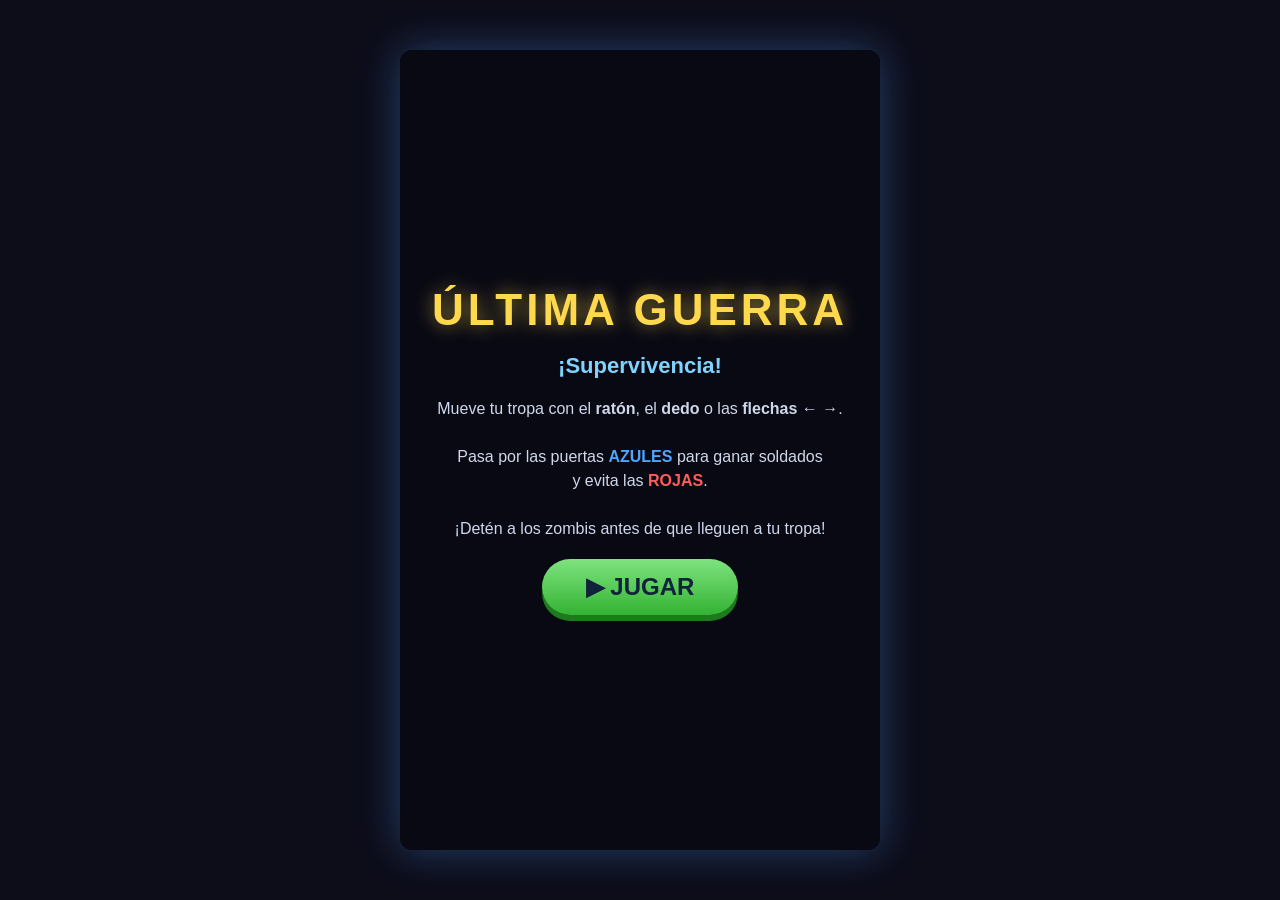
==== index.html @ 2ad982e3 "Añadir juego web estilo Last War: Survival (HTML/CSS/JS puro) Co-authored-by: importandojuntos <impo" ====
<!DOCTYPE html>
<html lang="es">
<head>
  <meta charset="UTF-8" />
  <meta name="viewport" content="width=device-width, initial-scale=1.0, user-scalable=no" />
  <title>Última Guerra: ¡Supervivencia!</title>
  <link rel="icon" href="data:image/svg+xml,<svg xmlns=%22http://www.w3.org/2000/svg%22 viewBox=%220 0 100 100%22><text y=%22.9em%22 font-size=%2290%22>🧟</text></svg>" />
  <link rel="stylesheet" href="style.css" />
</head>
<body>
  <div id="contenedor">
    <canvas id="juego" width="480" height="800"></canvas>

    <!-- Pantalla de inicio -->
    <div id="pantalla-inicio" class="pantalla">
      <h1>ÚLTIMA GUERRA</h1>
      <h2>¡Supervivencia!</h2>
      <p>
        Mueve tu tropa con el <b>ratón</b>, el <b>dedo</b> o las <b>flechas ← →</b>.<br /><br />
        Pasa por las puertas <span class="azul">AZULES</span> para ganar soldados<br />
        y evita las <span class="roja">ROJAS</span>.<br /><br />
        ¡Detén a los zombis antes de que lleguen a tu tropa!
      </p>
      <button id="boton-jugar">▶ JUGAR</button>
    </div>

    <!-- Pantalla de fin de partida -->
    <div id="pantalla-fin" class="pantalla oculta">
      <h1>💀 FIN 💀</h1>
      <p id="texto-puntos">Puntos: 0</p>
      <p id="texto-record">Récord: 0</p>
      <button id="boton-reintentar">↻ OTRA VEZ</button>
    </div>
  </div>

  <script src="game.js"></script>
</body>
</html>
---- style.css ----
/* ======= Estilos generales ======= */
* {
  margin: 0;
  padding: 0;
  box-sizing: border-box;
}

body {
  background: #0d0d1a;
  display: flex;
  justify-content: center;
  align-items: center;
  min-height: 100vh;
  font-family: "Trebuchet MS", Verdana, sans-serif;
  overflow: hidden;
}

#contenedor {
  position: relative;
  /* El canvas manda el tamaño */
}

canvas {
  display: block;
  max-width: 100vw;
  max-height: 100vh;
  border-radius: 12px;
  box-shadow: 0 0 40px rgba(80, 160, 255, 0.35);
  touch-action: none; /* para que el dedo no haga scroll */
}

/* ======= Pantallas (inicio y fin) ======= */
.pantalla {
  position: absolute;
  inset: 0;
  background: rgba(8, 8, 20, 0.88);
  display: flex;
  flex-direction: column;
  justify-content: center;
  align-items: center;
  text-align: center;
  gap: 18px;
  border-radius: 12px;
  color: #fff;
  padding: 24px;
}

.pantalla.oculta {
  display: none;
}

.pantalla h1 {
  font-size: 44px;
  letter-spacing: 4px;
  color: #ffd94d;
  text-shadow: 0 0 18px rgba(255, 217, 77, 0.6);
}

.pantalla h2 {
  font-size: 22px;
  color: #7fd4ff;
}

.pantalla p {
  font-size: 16px;
  line-height: 1.5;
  color: #cfd8ea;
}

.azul { color: #4da6ff; font-weight: bold; }
.roja { color: #ff5c5c; font-weight: bold; }

button {
  font-size: 24px;
  font-weight: bold;
  padding: 14px 44px;
  border: none;
  border-radius: 40px;
  cursor: pointer;
  color: #10233a;
  background: linear-gradient(180deg, #7fe37f, #33b333);
  box-shadow: 0 6px 0 #1d7a1d;
  transition: transform 0.1s;
}

button:active {
  transform: translateY(4px);
  box-shadow: 0 2px 0 #1d7a1d;
}
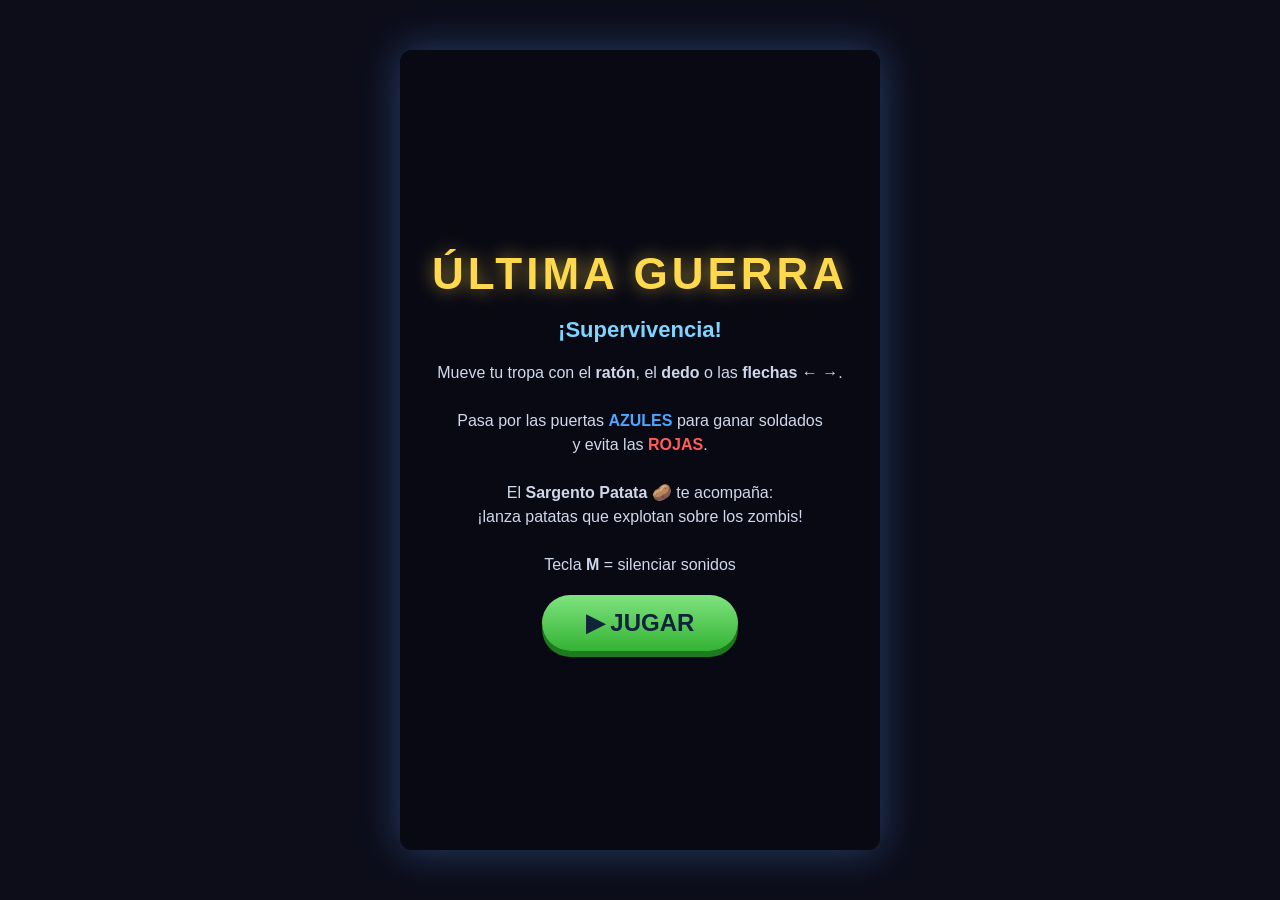
==== commit ba696247: "Añadir sonidos con Web Audio API y el Sargento Patata con lanzapatatas explosivo Co-authored-by: imp" ====
--- a/index.html
+++ b/index.html
@@ -19,7 +19,9 @@
         Mueve tu tropa con el <b>ratón</b>, el <b>dedo</b> o las <b>flechas ← →</b>.<br /><br />
         Pasa por las puertas <span class="azul">AZULES</span> para ganar soldados<br />
         y evita las <span class="roja">ROJAS</span>.<br /><br />
-        ¡Detén a los zombis antes de que lleguen a tu tropa!
+        El <b>Sargento Patata 🥔</b> te acompaña:<br />
+        ¡lanza patatas que explotan sobre los zombis!<br /><br />
+        Tecla <b>M</b> = silenciar sonidos
       </p>
       <button id="boton-jugar">▶ JUGAR</button>
     </div>
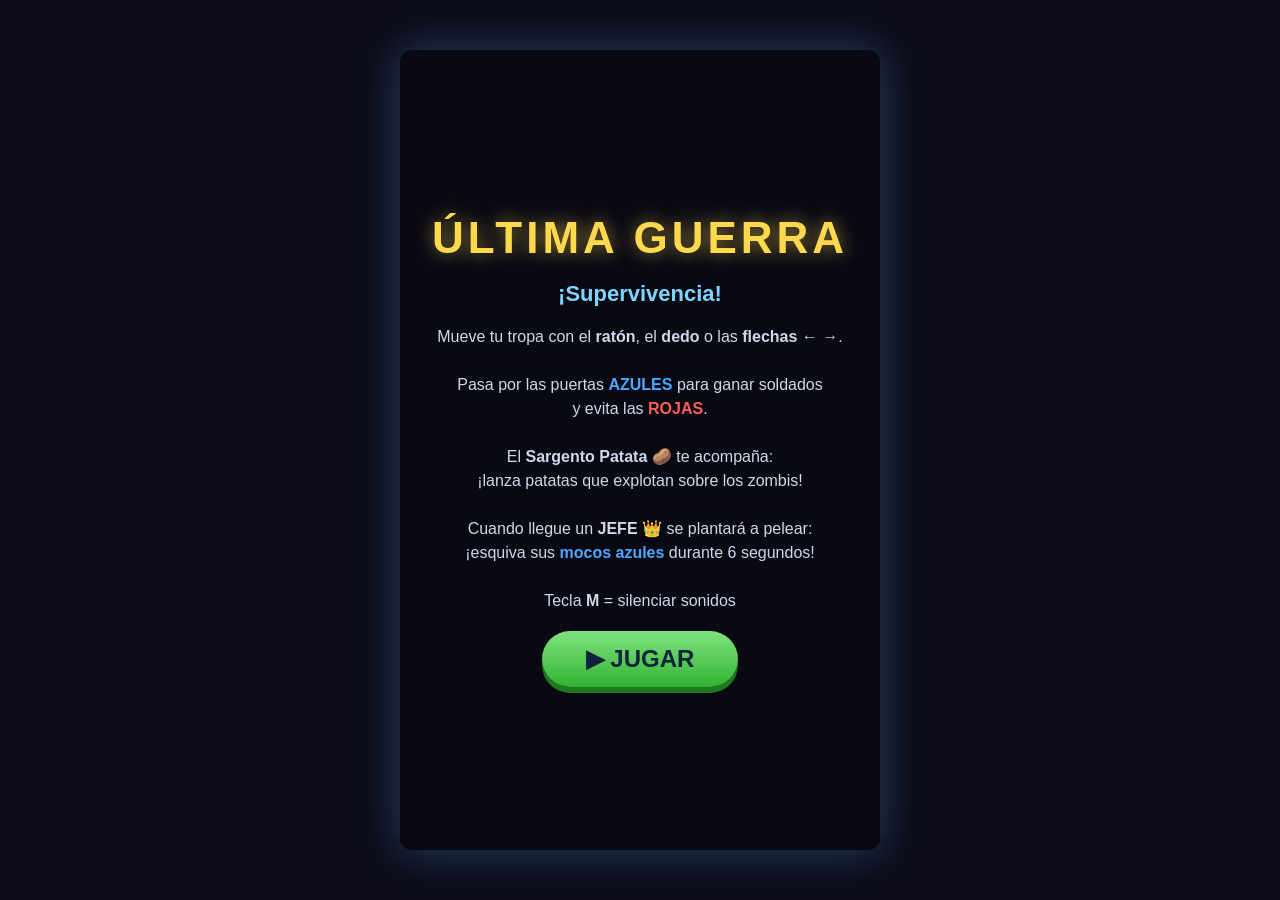
==== commit 92cc2116: "Más distancia entre puertas, mejor diseño visual y pelea de jefe con mocos azules Co-authored-by: im" ====
--- a/index.html
+++ b/index.html
@@ -21,6 +21,8 @@
         y evita las <span class="roja">ROJAS</span>.<br /><br />
         El <b>Sargento Patata 🥔</b> te acompaña:<br />
         ¡lanza patatas que explotan sobre los zombis!<br /><br />
+        Cuando llegue un <b>JEFE 👑</b> se plantará a pelear:<br />
+        ¡esquiva sus <span class="azul">mocos azules</span> durante 6 segundos!<br /><br />
         Tecla <b>M</b> = silenciar sonidos
       </p>
       <button id="boton-jugar">▶ JUGAR</button>
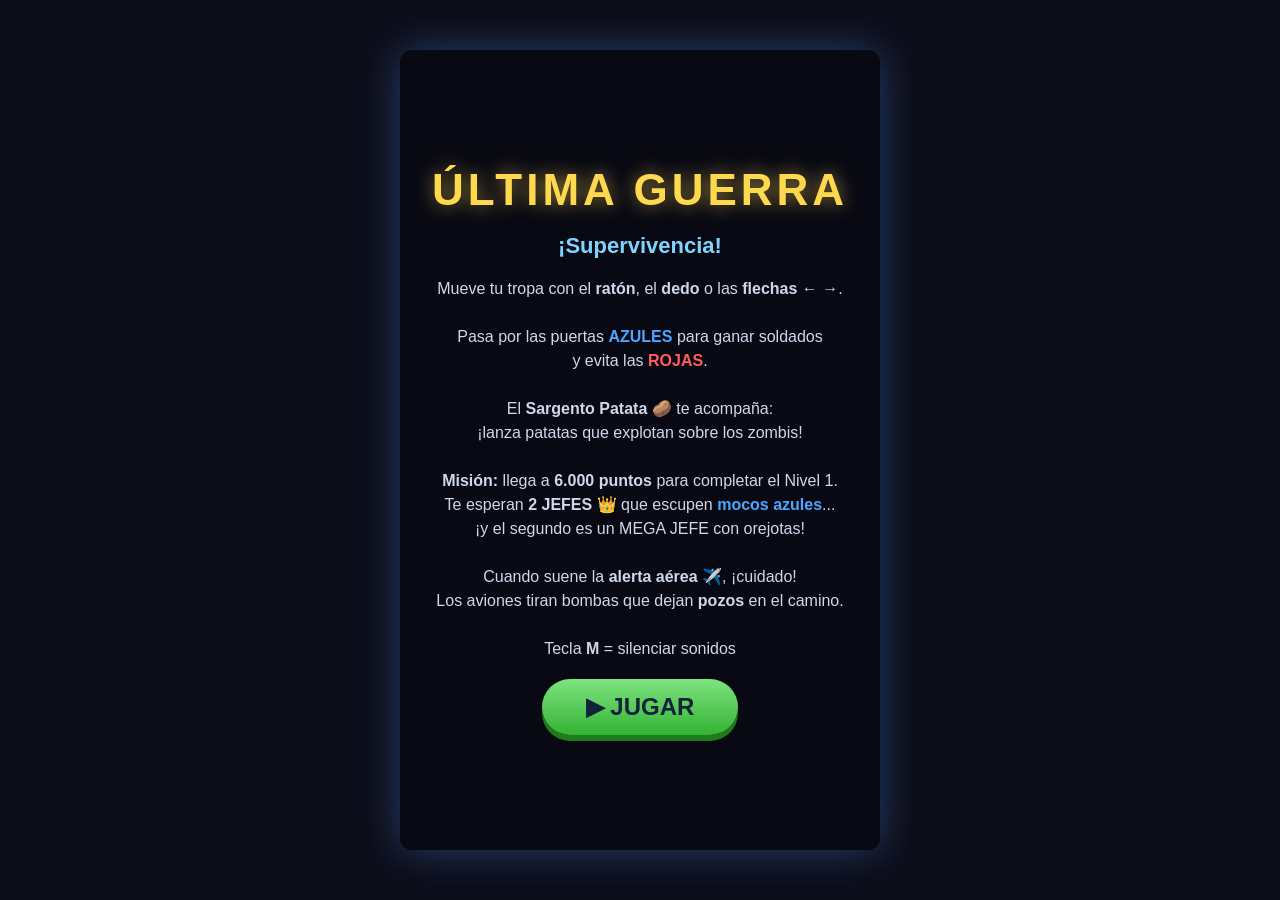
==== commit 48860af2: "Aviones bombarderos con alerta, pozos bloqueantes, mocos giratorios culebreantes, ritmo más suave y " ====
--- a/index.html
+++ b/index.html
@@ -21,8 +21,12 @@
         y evita las <span class="roja">ROJAS</span>.<br /><br />
         El <b>Sargento Patata 🥔</b> te acompaña:<br />
         ¡lanza patatas que explotan sobre los zombis!<br /><br />
-        Cuando llegue un <b>JEFE 👑</b> se plantará a pelear:<br />
-        ¡esquiva sus <span class="azul">mocos azules</span> durante 6 segundos!<br /><br />
+        <b>Misión:</b> llega a <b>6.000 puntos</b> para completar el Nivel 1.<br />
+        Te esperan <b>2 JEFES 👑</b> que escupen
+        <span class="azul">mocos azules</span>...<br />
+        ¡y el segundo es un MEGA JEFE con orejotas!<br /><br />
+        Cuando suene la <b>alerta aérea ✈️</b>, ¡cuidado!<br />
+        Los aviones tiran bombas que dejan <b>pozos</b> en el camino.<br /><br />
         Tecla <b>M</b> = silenciar sonidos
       </p>
       <button id="boton-jugar">▶ JUGAR</button>
@@ -35,6 +39,15 @@
       <p id="texto-record">Récord: 0</p>
       <button id="boton-reintentar">↻ OTRA VEZ</button>
     </div>
+
+    <!-- Pantalla de nivel completado -->
+    <div id="pantalla-victoria" class="pantalla oculta">
+      <h1>🏆 ¡VICTORIA! 🏆</h1>
+      <h2>Nivel 1 completado</h2>
+      <p id="texto-victoria">Puntos: 0</p>
+      <p>El Nivel 2 llegará pronto...<br />¡programadlo juntos! 😉</p>
+      <button id="boton-otra">▶ JUGAR OTRA VEZ</button>
+    </div>
   </div>
 
   <script src="game.js"></script>
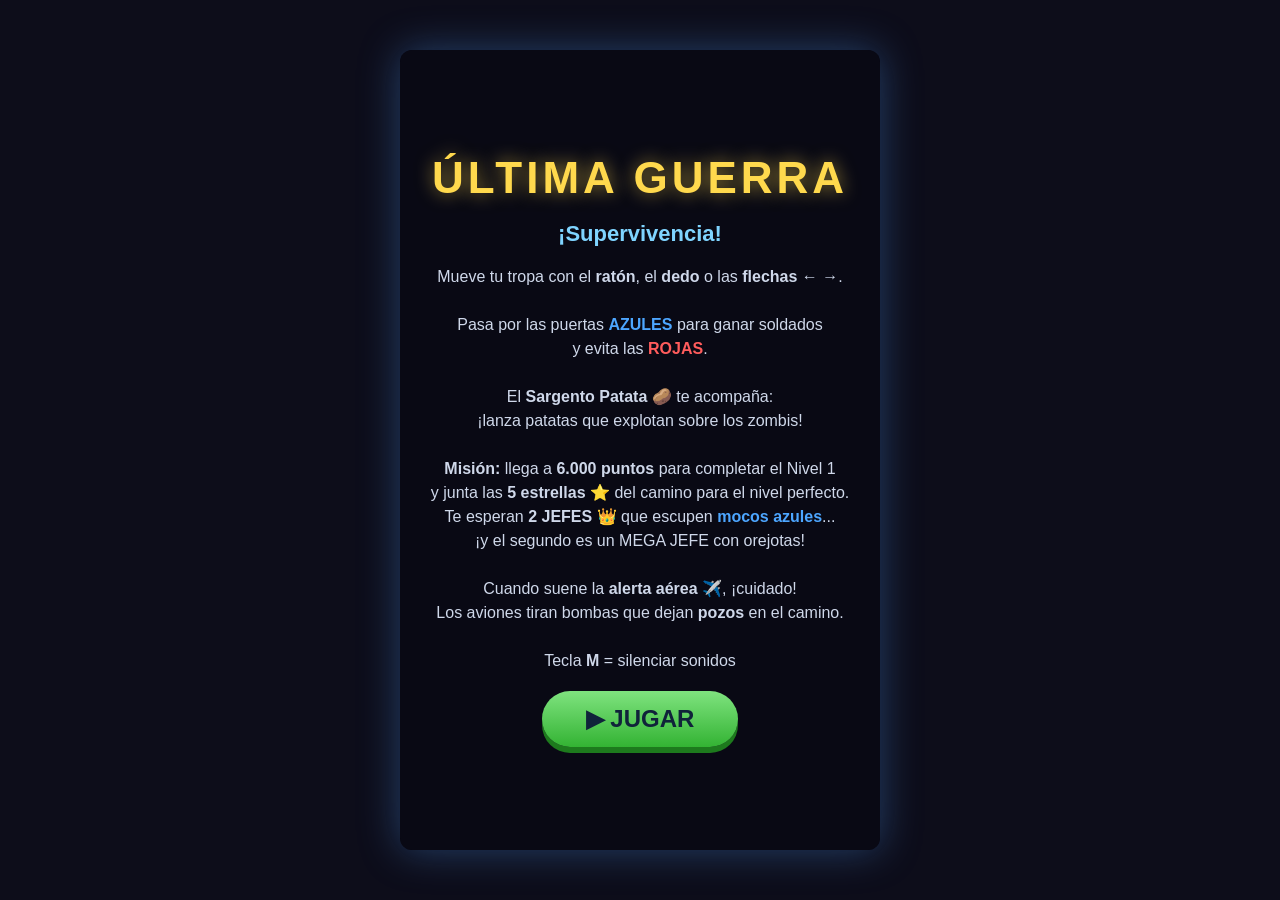
==== commit cee2754d: "Estrellas coleccionables (5 para nivel perfecto) e historial de versiones Co-authored-by: importando" ====
--- a/index.html
+++ b/index.html
@@ -21,7 +21,8 @@
         y evita las <span class="roja">ROJAS</span>.<br /><br />
         El <b>Sargento Patata 🥔</b> te acompaña:<br />
         ¡lanza patatas que explotan sobre los zombis!<br /><br />
-        <b>Misión:</b> llega a <b>6.000 puntos</b> para completar el Nivel 1.<br />
+        <b>Misión:</b> llega a <b>6.000 puntos</b> para completar el Nivel 1<br />
+        y junta las <b>5 estrellas ⭐</b> del camino para el nivel perfecto.<br />
         Te esperan <b>2 JEFES 👑</b> que escupen
         <span class="azul">mocos azules</span>...<br />
         ¡y el segundo es un MEGA JEFE con orejotas!<br /><br />
@@ -44,6 +45,8 @@
     <div id="pantalla-victoria" class="pantalla oculta">
       <h1>🏆 ¡VICTORIA! 🏆</h1>
       <h2>Nivel 1 completado</h2>
+      <p id="estrellas-victoria" class="estrellas-grandes">☆☆☆☆☆</p>
+      <p id="mensaje-estrellas"></p>
       <p id="texto-victoria">Puntos: 0</p>
       <p>El Nivel 2 llegará pronto...<br />¡programadlo juntos! 😉</p>
       <button id="boton-otra">▶ JUGAR OTRA VEZ</button>
--- a/style.css
+++ b/style.css
@@ -70,6 +70,12 @@
 .azul { color: #4da6ff; font-weight: bold; }
 .roja { color: #ff5c5c; font-weight: bold; }
 
+.estrellas-grandes {
+  font-size: 40px !important;
+  letter-spacing: 6px;
+  text-shadow: 0 0 16px rgba(255, 217, 77, 0.7);
+}
+
 button {
   font-size: 24px;
   font-weight: bold;
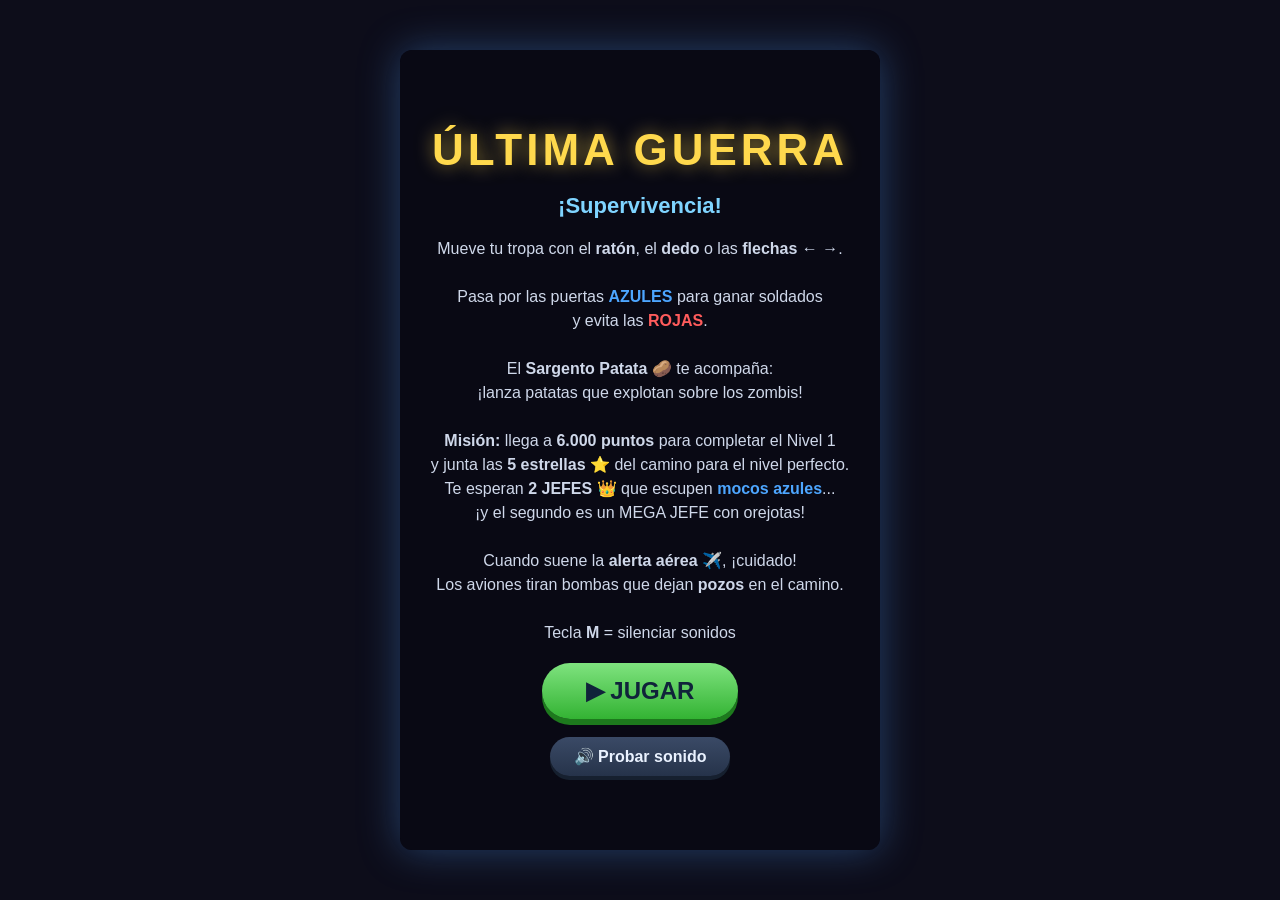
==== commit c0b90e25: "Botón de probar sonido, despertar AudioContext suspendido y aviso de silencio Co-authored-by: import" ====
--- a/index.html
+++ b/index.html
@@ -31,6 +31,7 @@
         Tecla <b>M</b> = silenciar sonidos
       </p>
       <button id="boton-jugar">▶ JUGAR</button>
+      <button id="boton-sonido" class="secundario">🔊 Probar sonido</button>
     </div>
 
     <!-- Pantalla de fin de partida -->
--- a/style.css
+++ b/style.css
@@ -93,3 +93,17 @@
   transform: translateY(4px);
   box-shadow: 0 2px 0 #1d7a1d;
 }
+
+/* Botón secundario, más pequeño (como el de probar sonido) */
+button.secundario {
+  font-size: 16px;
+  padding: 10px 24px;
+  color: #eaf2ff;
+  background: linear-gradient(180deg, #3a4a66, #26334a);
+  box-shadow: 0 4px 0 #16202f;
+}
+
+button.secundario:active {
+  transform: translateY(3px);
+  box-shadow: 0 1px 0 #16202f;
+}
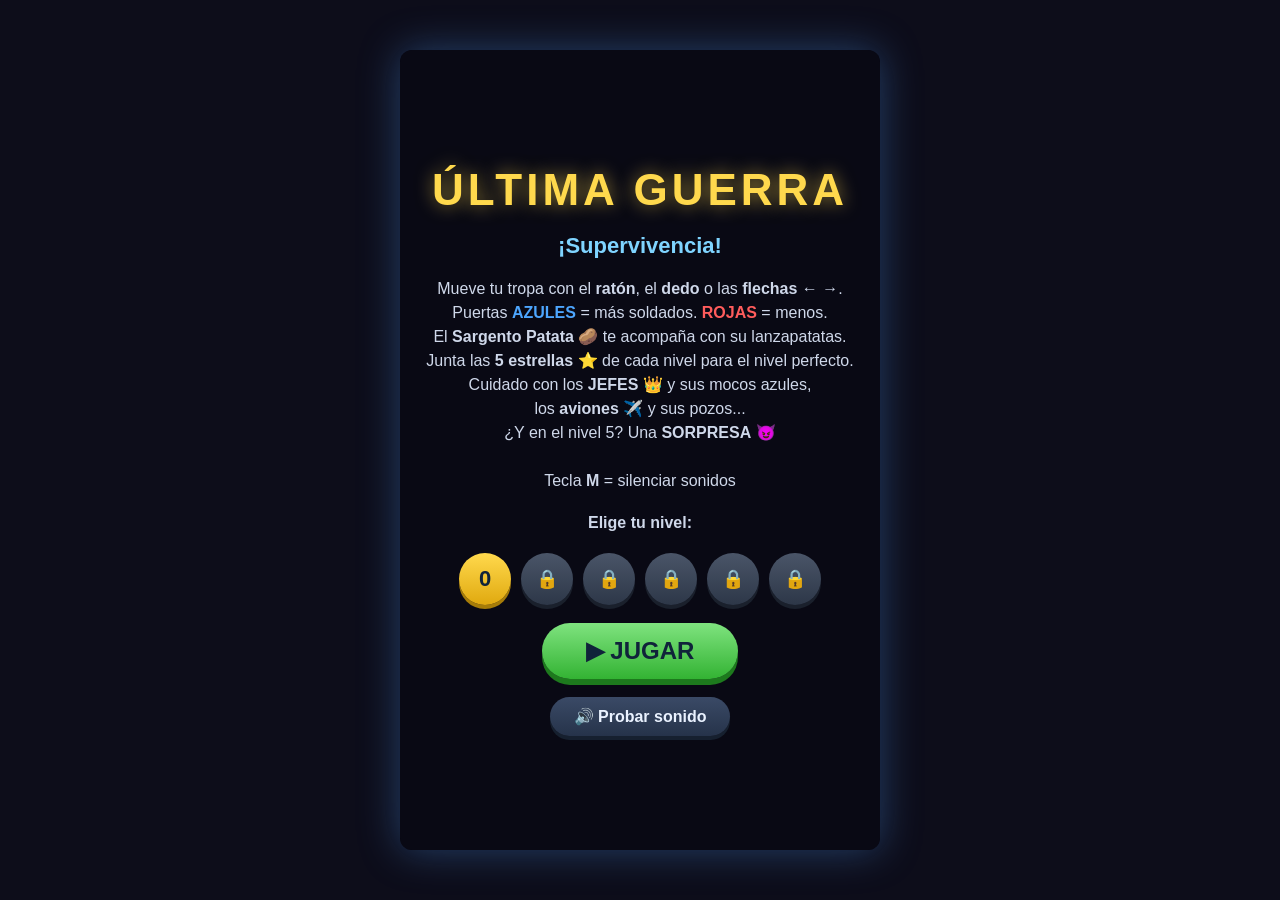
==== commit c73f2857: "Sistema de 6 niveles con selector, progreso guardado y nivel final del Rey Zombi Co-authored-by: imp" ====
--- a/index.html
+++ b/index.html
@@ -16,20 +16,17 @@
       <h1>ÚLTIMA GUERRA</h1>
       <h2>¡Supervivencia!</h2>
       <p>
-        Mueve tu tropa con el <b>ratón</b>, el <b>dedo</b> o las <b>flechas ← →</b>.<br /><br />
-        Pasa por las puertas <span class="azul">AZULES</span> para ganar soldados<br />
-        y evita las <span class="roja">ROJAS</span>.<br /><br />
-        El <b>Sargento Patata 🥔</b> te acompaña:<br />
-        ¡lanza patatas que explotan sobre los zombis!<br /><br />
-        <b>Misión:</b> llega a <b>6.000 puntos</b> para completar el Nivel 1<br />
-        y junta las <b>5 estrellas ⭐</b> del camino para el nivel perfecto.<br />
-        Te esperan <b>2 JEFES 👑</b> que escupen
-        <span class="azul">mocos azules</span>...<br />
-        ¡y el segundo es un MEGA JEFE con orejotas!<br /><br />
-        Cuando suene la <b>alerta aérea ✈️</b>, ¡cuidado!<br />
-        Los aviones tiran bombas que dejan <b>pozos</b> en el camino.<br /><br />
+        Mueve tu tropa con el <b>ratón</b>, el <b>dedo</b> o las <b>flechas ← →</b>.<br />
+        Puertas <span class="azul">AZULES</span> = más soldados. <span class="roja">ROJAS</span> = menos.<br />
+        El <b>Sargento Patata 🥔</b> te acompaña con su lanzapatatas.<br />
+        Junta las <b>5 estrellas ⭐</b> de cada nivel para el nivel perfecto.<br />
+        Cuidado con los <b>JEFES 👑</b> y sus mocos azules,<br />
+        los <b>aviones ✈️</b> y sus pozos...<br />
+        ¿Y en el nivel 5? Una <b>SORPRESA</b> 😈<br /><br />
         Tecla <b>M</b> = silenciar sonidos
       </p>
+      <p><b>Elige tu nivel:</b></p>
+      <div id="selector-niveles"></div>
       <button id="boton-jugar">▶ JUGAR</button>
       <button id="boton-sonido" class="secundario">🔊 Probar sonido</button>
     </div>
@@ -45,12 +42,11 @@
     <!-- Pantalla de nivel completado -->
     <div id="pantalla-victoria" class="pantalla oculta">
       <h1>🏆 ¡VICTORIA! 🏆</h1>
-      <h2>Nivel 1 completado</h2>
+      <h2 id="titulo-victoria">Nivel completado</h2>
       <p id="estrellas-victoria" class="estrellas-grandes">☆☆☆☆☆</p>
       <p id="mensaje-estrellas"></p>
       <p id="texto-victoria">Puntos: 0</p>
-      <p>El Nivel 2 llegará pronto...<br />¡programadlo juntos! 😉</p>
-      <button id="boton-otra">▶ JUGAR OTRA VEZ</button>
+      <button id="boton-otra">▶ SIGUIENTE NIVEL</button>
     </div>
   </div>
 
--- a/style.css
+++ b/style.css
@@ -76,6 +76,37 @@
   text-shadow: 0 0 16px rgba(255, 217, 77, 0.7);
 }
 
+/* ======= Selector de niveles ======= */
+#selector-niveles {
+  display: flex;
+  gap: 10px;
+  justify-content: center;
+  flex-wrap: wrap;
+}
+
+.nivel-boton {
+  width: 52px;
+  height: 52px;
+  padding: 0;
+  font-size: 22px;
+  border-radius: 50%;
+  color: #10233a;
+  background: linear-gradient(180deg, #ffd94d, #e0a90f);
+  box-shadow: 0 4px 0 #a67c08;
+}
+
+.nivel-boton:active {
+  transform: translateY(3px);
+  box-shadow: 0 1px 0 #a67c08;
+}
+
+.nivel-boton.bloqueado {
+  background: linear-gradient(180deg, #4a5568, #2d3748);
+  box-shadow: 0 4px 0 #1a202c;
+  cursor: not-allowed;
+  font-size: 18px;
+}
+
 button {
   font-size: 24px;
   font-weight: bold;
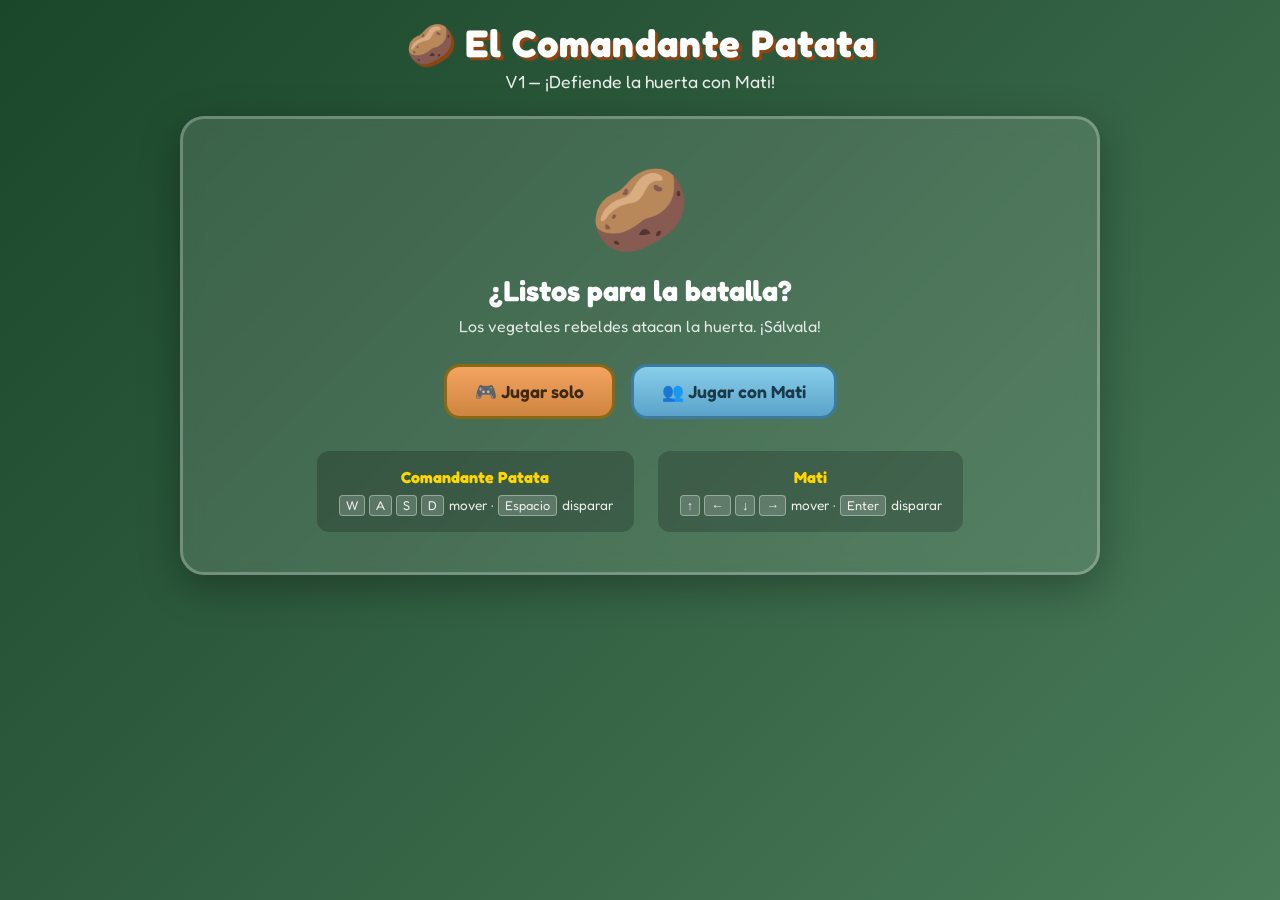
==== commit b135facb: "Crear El Comandante Patata V1 - juego web cooperativo - Juego de arena top-down con canvas HTML5 - M" ====
--- a/index.html
+++ b/index.html
@@ -1,55 +1,69 @@
 <!DOCTYPE html>
 <html lang="es">
 <head>
-  <meta charset="UTF-8" />
-  <meta name="viewport" content="width=device-width, initial-scale=1.0, user-scalable=no" />
-  <title>Última Guerra: ¡Supervivencia!</title>
-  <link rel="icon" href="data:image/svg+xml,<svg xmlns=%22http://www.w3.org/2000/svg%22 viewBox=%220 0 100 100%22><text y=%22.9em%22 font-size=%2290%22>🧟</text></svg>" />
-  <link rel="stylesheet" href="style.css" />
+  <meta charset="UTF-8">
+  <meta name="viewport" content="width=device-width, initial-scale=1.0">
+  <title>El Comandante Patata V1</title>
+  <link rel="stylesheet" href="css/style.css">
+  <link rel="preconnect" href="https://fonts.googleapis.com">
+  <link rel="preconnect" href="https://fonts.gstatic.com" crossorigin>
+  <link href="https://fonts.googleapis.com/css2?family=Fredoka:wght@400;600;700&display=swap" rel="stylesheet">
 </head>
 <body>
-  <div id="contenedor">
-    <canvas id="juego" width="480" height="800"></canvas>
+  <div id="app">
+    <header>
+      <h1>🥔 El Comandante Patata</h1>
+      <p class="subtitle">V1 — ¡Defiende la huerta con Mati!</p>
+    </header>
 
-    <!-- Pantalla de inicio -->
-    <div id="pantalla-inicio" class="pantalla">
-      <h1>ÚLTIMA GUERRA</h1>
-      <h2>¡Supervivencia!</h2>
-      <p>
-        Mueve tu tropa con el <b>ratón</b>, el <b>dedo</b> o las <b>flechas ← →</b>.<br />
-        Puertas <span class="azul">AZULES</span> = más soldados. <span class="roja">ROJAS</span> = menos.<br />
-        El <b>Sargento Patata 🥔</b> te acompaña con su lanzapatatas.<br />
-        Junta las <b>5 estrellas ⭐</b> de cada nivel para el nivel perfecto.<br />
-        Cuidado con los <b>JEFES 👑</b> y sus mocos azules,<br />
-        los <b>aviones ✈️</b> y sus pozos...<br />
-        ¿Y en el nivel 5? Una <b>SORPRESA</b> 😈<br /><br />
-        Tecla <b>M</b> = silenciar sonidos
-      </p>
-      <p><b>Elige tu nivel:</b></p>
-      <div id="selector-niveles"></div>
-      <button id="boton-jugar">▶ JUGAR</button>
-      <button id="boton-sonido" class="secundario">🔊 Probar sonido</button>
+    <div id="menu" class="screen active">
+      <div class="menu-card">
+        <div class="potato-hero">🥔</div>
+        <h2>¿Listos para la batalla?</h2>
+        <p>Los vegetales rebeldes atacan la huerta. ¡Sálvala!</p>
+        <div class="mode-buttons">
+          <button id="btn-solo" class="btn btn-primary">🎮 Jugar solo</button>
+          <button id="btn-duo" class="btn btn-secondary">👥 Jugar con Mati</button>
+        </div>
+        <div class="controls-info">
+          <div class="control-block">
+            <h3>Comandante Patata</h3>
+            <p><kbd>W</kbd><kbd>A</kbd><kbd>S</kbd><kbd>D</kbd> mover · <kbd>Espacio</kbd> disparar</p>
+          </div>
+          <div class="control-block">
+            <h3>Mati</h3>
+            <p><kbd>↑</kbd><kbd>←</kbd><kbd>↓</kbd><kbd>→</kbd> mover · <kbd>Enter</kbd> disparar</p>
+          </div>
+        </div>
+      </div>
     </div>
 
-    <!-- Pantalla de fin de partida -->
-    <div id="pantalla-fin" class="pantalla oculta">
-      <h1>💀 FIN 💀</h1>
-      <p id="texto-puntos">Puntos: 0</p>
-      <p id="texto-record">Récord: 0</p>
-      <button id="boton-reintentar">↻ OTRA VEZ</button>
+    <div id="game-screen" class="screen">
+      <div id="hud">
+        <div class="hud-left">
+          <span id="wave-display">Oleada 1</span>
+          <span id="score-display">Puntos: 0</span>
+        </div>
+        <div class="hud-right">
+          <span id="p1-lives">🥔 ❤️❤️❤️</span>
+          <span id="p2-lives" class="hidden">🧒 ❤️❤️❤️</span>
+        </div>
+      </div>
+      <canvas id="game-canvas" width="900" height="600"></canvas>
+      <div id="game-message" class="hidden"></div>
     </div>
 
-    <!-- Pantalla de nivel completado -->
-    <div id="pantalla-victoria" class="pantalla oculta">
-      <h1>🏆 ¡VICTORIA! 🏆</h1>
-      <h2 id="titulo-victoria">Nivel completado</h2>
-      <p id="estrellas-victoria" class="estrellas-grandes">☆☆☆☆☆</p>
-      <p id="mensaje-estrellas"></p>
-      <p id="texto-victoria">Puntos: 0</p>
-      <button id="boton-otra">▶ SIGUIENTE NIVEL</button>
+    <div id="gameover-screen" class="screen">
+      <div class="menu-card">
+        <h2 id="gameover-title">¡Fin de la partida!</h2>
+        <p id="gameover-score">Puntuación final: 0</p>
+        <p id="gameover-wave">Llegaste a la oleada 1</p>
+        <button id="btn-restart" class="btn btn-primary">🔄 Jugar otra vez</button>
+        <button id="btn-menu" class="btn btn-secondary">🏠 Menú principal</button>
+      </div>
     </div>
   </div>
 
-  <script src="game.js"></script>
+  <script src="js/game.js"></script>
 </body>
 </html>
--- a/css/style.css
+++ b/css/style.css
@@ -0,0 +1,217 @@
+* {
+  margin: 0;
+  padding: 0;
+  box-sizing: border-box;
+}
+
+body {
+  font-family: 'Fredoka', sans-serif;
+  background: linear-gradient(135deg, #1a472a 0%, #2d5a3d 40%, #4a7c59 100%);
+  min-height: 100vh;
+  color: #fff;
+  overflow-x: hidden;
+}
+
+#app {
+  max-width: 960px;
+  margin: 0 auto;
+  padding: 20px;
+}
+
+header {
+  text-align: center;
+  margin-bottom: 24px;
+}
+
+header h1 {
+  font-size: 2.4rem;
+  font-weight: 700;
+  text-shadow: 3px 3px 0 #8b4513;
+  letter-spacing: 1px;
+}
+
+.subtitle {
+  font-size: 1.1rem;
+  opacity: 0.9;
+  margin-top: 4px;
+}
+
+.screen {
+  display: none;
+}
+
+.screen.active {
+  display: block;
+}
+
+.menu-card {
+  background: rgba(255, 255, 255, 0.12);
+  backdrop-filter: blur(10px);
+  border: 3px solid rgba(255, 255, 255, 0.25);
+  border-radius: 24px;
+  padding: 40px 32px;
+  text-align: center;
+  box-shadow: 0 12px 40px rgba(0, 0, 0, 0.3);
+}
+
+.potato-hero {
+  font-size: 5rem;
+  animation: bounce 1.5s ease-in-out infinite;
+  margin-bottom: 16px;
+}
+
+@keyframes bounce {
+  0%, 100% { transform: translateY(0); }
+  50% { transform: translateY(-12px); }
+}
+
+.menu-card h2 {
+  font-size: 1.8rem;
+  margin-bottom: 8px;
+}
+
+.menu-card > p {
+  opacity: 0.85;
+  margin-bottom: 28px;
+}
+
+.mode-buttons {
+  display: flex;
+  gap: 16px;
+  justify-content: center;
+  flex-wrap: wrap;
+  margin-bottom: 32px;
+}
+
+.btn {
+  font-family: 'Fredoka', sans-serif;
+  font-size: 1.1rem;
+  font-weight: 600;
+  padding: 14px 28px;
+  border: none;
+  border-radius: 16px;
+  cursor: pointer;
+  transition: transform 0.15s, box-shadow 0.15s;
+}
+
+.btn:hover {
+  transform: translateY(-2px);
+  box-shadow: 0 6px 20px rgba(0, 0, 0, 0.3);
+}
+
+.btn:active {
+  transform: translateY(0);
+}
+
+.btn-primary {
+  background: linear-gradient(180deg, #f4a460, #cd853f);
+  color: #3d2914;
+  border: 3px solid #8b6914;
+}
+
+.btn-secondary {
+  background: linear-gradient(180deg, #87ceeb, #5ba3c9);
+  color: #1a3a4a;
+  border: 3px solid #3d7a9e;
+}
+
+.controls-info {
+  display: flex;
+  gap: 24px;
+  justify-content: center;
+  flex-wrap: wrap;
+}
+
+.control-block {
+  background: rgba(0, 0, 0, 0.2);
+  border-radius: 12px;
+  padding: 16px 20px;
+  min-width: 220px;
+}
+
+.control-block h3 {
+  font-size: 1rem;
+  margin-bottom: 8px;
+  color: #ffd700;
+}
+
+.control-block p {
+  font-size: 0.85rem;
+  opacity: 0.9;
+}
+
+kbd {
+  display: inline-block;
+  background: rgba(255, 255, 255, 0.2);
+  border: 1px solid rgba(255, 255, 255, 0.4);
+  border-radius: 4px;
+  padding: 2px 6px;
+  font-family: inherit;
+  font-size: 0.8rem;
+  margin: 0 2px;
+}
+
+#hud {
+  display: flex;
+  justify-content: space-between;
+  align-items: center;
+  padding: 8px 12px;
+  background: rgba(0, 0, 0, 0.35);
+  border-radius: 12px 12px 0 0;
+  font-weight: 600;
+}
+
+.hud-left, .hud-right {
+  display: flex;
+  gap: 20px;
+}
+
+#game-canvas {
+  display: block;
+  width: 100%;
+  max-width: 900px;
+  border: 4px solid #5c3d1e;
+  border-top: none;
+  border-radius: 0 0 12px 12px;
+  background: #3d6b3d;
+  cursor: crosshair;
+}
+
+#game-message {
+  position: absolute;
+  top: 50%;
+  left: 50%;
+  transform: translate(-50%, -50%);
+  background: rgba(0, 0, 0, 0.8);
+  padding: 20px 40px;
+  border-radius: 16px;
+  font-size: 1.5rem;
+  font-weight: 700;
+  z-index: 10;
+  pointer-events: none;
+}
+
+#game-screen {
+  position: relative;
+}
+
+.hidden {
+  display: none !important;
+}
+
+#gameover-screen .menu-card {
+  margin-top: 40px;
+}
+
+#gameover-score, #gameover-wave {
+  font-size: 1.2rem;
+  margin: 12px 0;
+}
+
+#gameover-title {
+  font-size: 2rem;
+}
+
+#btn-restart, #btn-menu {
+  margin: 8px;
+}
